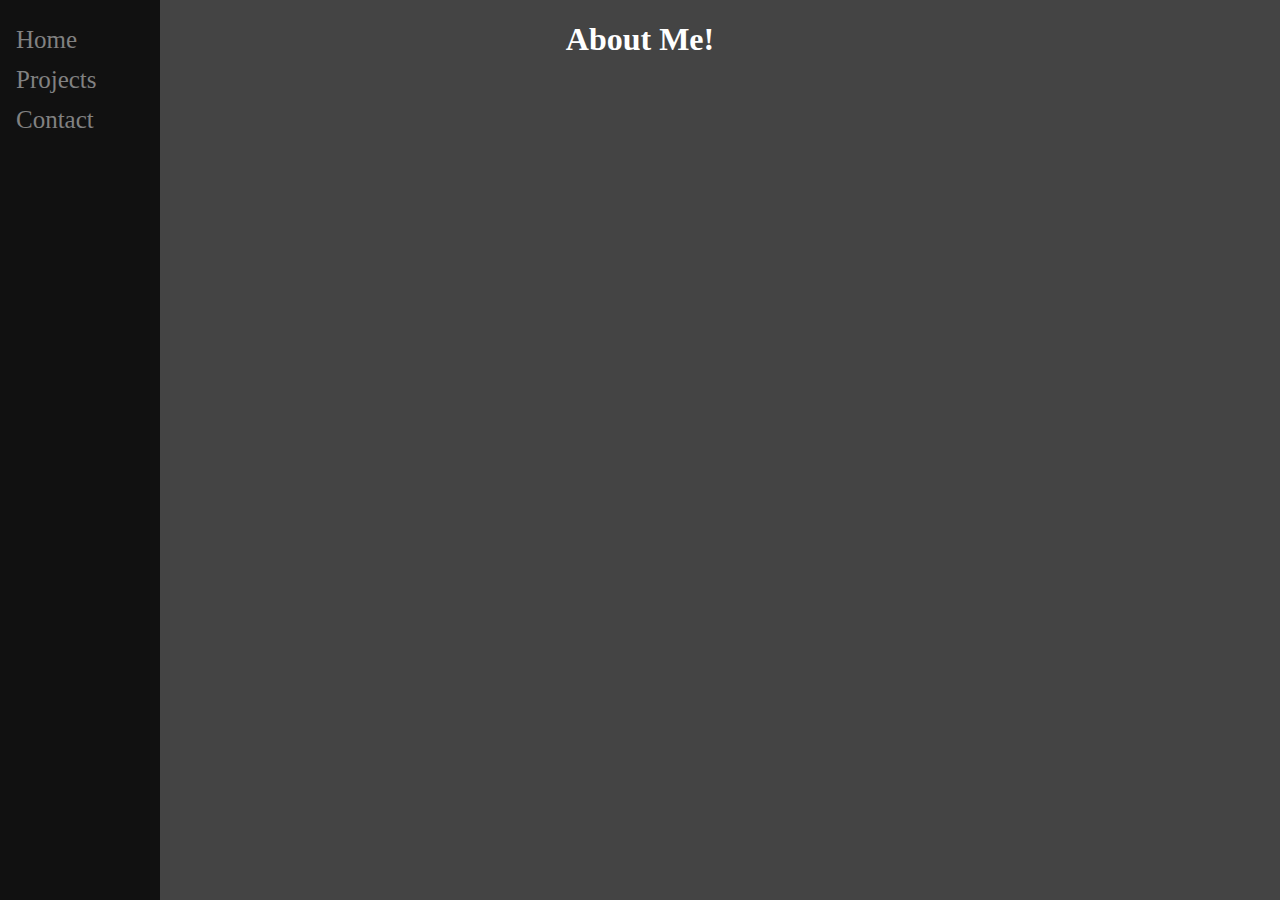
==== about.html @ e7671238 "added the actual site" ====
<!DOCTYPE html>
<html lang="en">
<head>
    <meta charset="UTF-8">
    <meta http-equiv="X-UA-Compatible" content="IE=edge">
    <meta name="viewport" content="width=device-width, initial-scale=1.0">
    <title>About</title>
    <link rel="stylesheet" href="style.css">
</head>
<body>
    <div class="sidenav">
        <a href="index.html">Home</a>
        <a href="projects.html">Projects</a>
        <a href="contact.html">Contact</a>
    </div>

    <h1 id="welcome">About Me!</h1>
</body>
</html>
---- style.css ----
#welcome {
    text-align: center;
}

#repo {
}

img {
    margin-left: 200px;
}

* {
    font-family: 'Comic Sans', 'Comic Sans MS', cursive;
    color: white;
    text-decoration: none;
}

.sidenav {
    height: 100%;
    width: 160px;
    position: fixed;
    z-index: 1;
    top: 0;
    left: 0;
    background-color: #111;
    overflow-x: hidden;
    padding-top: 20px;
}

.sidenav a {
  padding: 6px 8px 6px 16px;
  text-decoration: none;
  font-size: 25px;
  color: #818181;
  display: block;
}

.sidenav a:hover {
  color: #f1f1f1;
}

body {
    background-color: #444;
}

.link a {
    margin-left: 200px;
    font-size: 30px;
    text-decoration: none
}

.Discord {
    display: flex;
    align-items: center;
    margin-left: 200px;
    text-decoration: none;
    background-color: #5165F6;
    padding: 15px 35px;
    font-size: 30px;
    text-align: center;
    cursor: pointer;
    outline: none;
    color: #fff;
    border: none;
    border-radius: 35px;
    box-shadow: 0 10px #999;
}

.Discord:active {
    background-color: #3142D4;
    box-shadow: 0 5px #666;
    transform: translateY(4px);
}

p {
    margin-top: 0;
    margin-bottom: 0;
}

h2, h3 {
    margin-left: 200px;
}
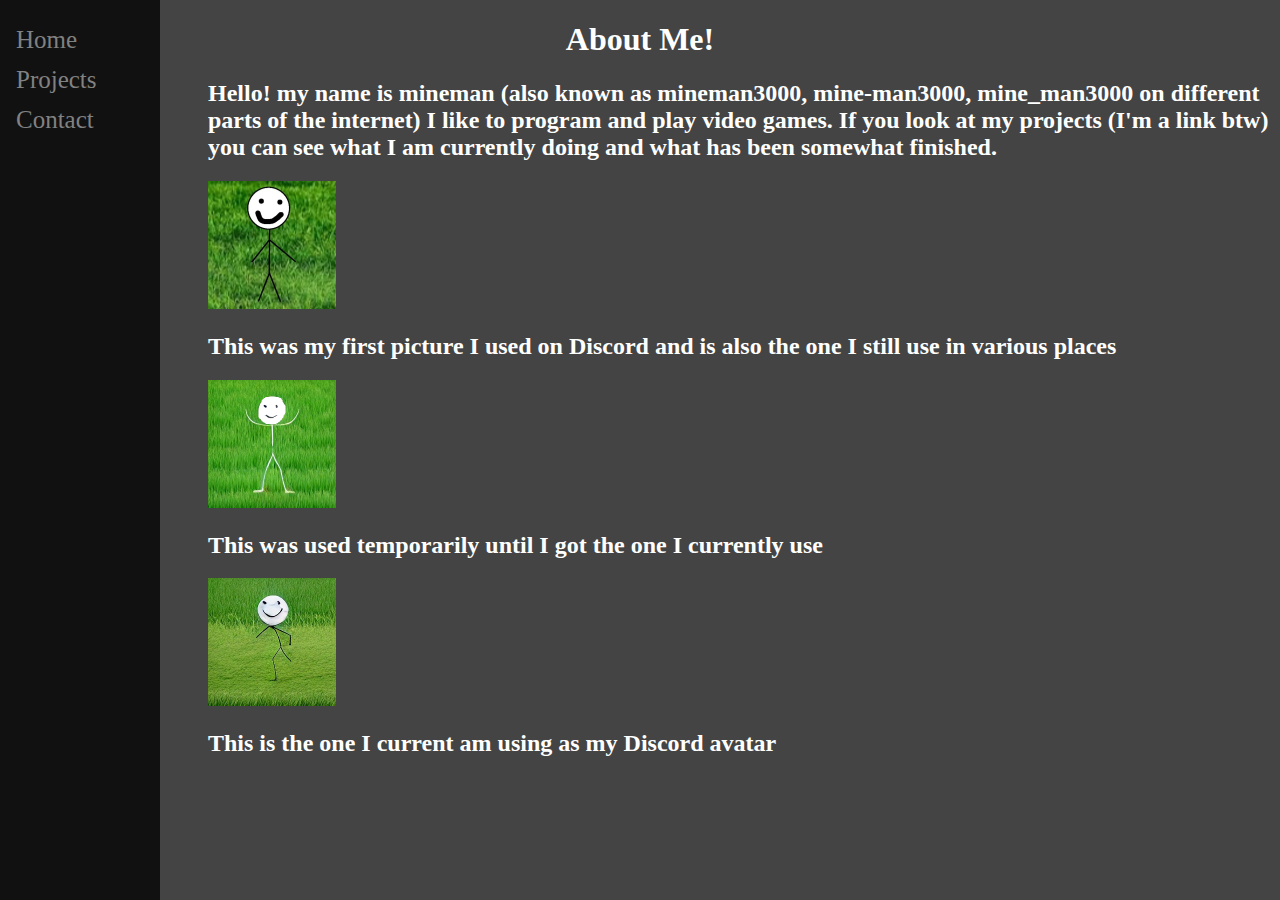
==== commit 29f58269: "added stuff to the about page" ====
--- a/about.html
+++ b/about.html
@@ -15,5 +15,12 @@
     </div>
 
     <h1 id="welcome">About Me!</h1>
+    <h2 id="text">Hello! my name is mineman (also known as mineman3000, mine-man3000, mine_man3000 on different parts of the internet) I like to program and play video games. If you look at <a href="projects.html">my projects (I'm a link btw)</a> you can see what I am currently doing and what has been somewhat finished.</h2>
+    <img src="images/first.png">
+    <h2 id="text">This was my first picture I used on Discord and is also the one I still use in various places</h2>
+    <img src="images/inbetween.png" width="128" height="128">
+    <h2 id="text">This was used temporarily until I got the one I currently use</h2>
+    <img src="images/current.png" width="128" height="128">
+    <h2 id="text">This is the one I current am using as my Discord avatar</h2>
 </body>
 </html>--- a/style.css
+++ b/style.css
@@ -2,7 +2,8 @@
     text-align: center;
 }
 
-#repo {
+#text {
+    margin-left: 200px;
 }
 
 img {
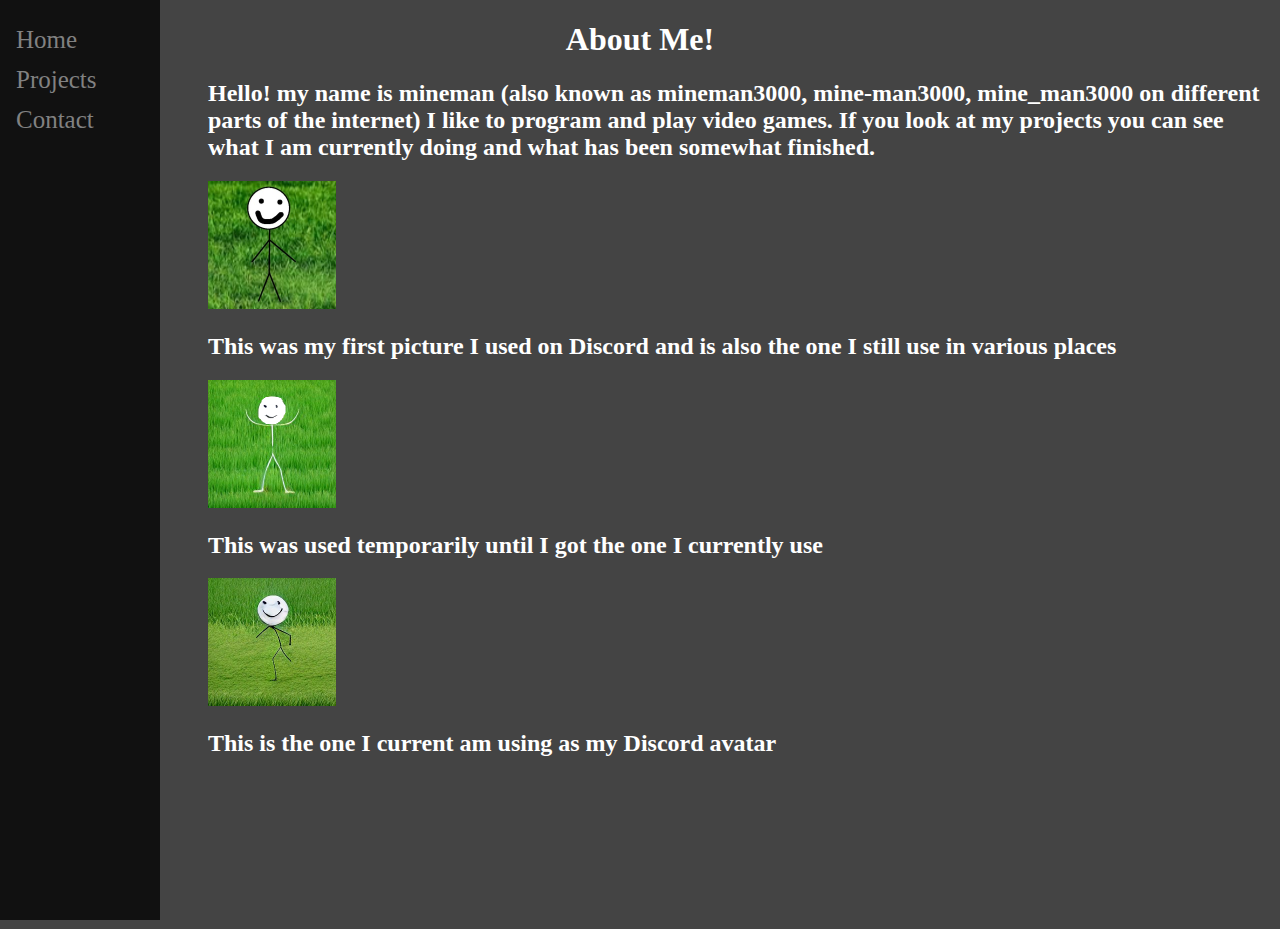
==== commit a656ea6e: "making it look good with darkreader" ====
--- a/about.html
+++ b/about.html
@@ -15,7 +15,7 @@
     </div>
 
     <h1 id="welcome">About Me!</h1>
-    <h2 id="text">Hello! my name is mineman (also known as mineman3000, mine-man3000, mine_man3000 on different parts of the internet) I like to program and play video games. If you look at <a href="projects.html">my projects (I'm a link btw)</a> you can see what I am currently doing and what has been somewhat finished.</h2>
+    <h2 id="text">Hello! my name is mineman (also known as mineman3000, mine-man3000, mine_man3000 on different parts of the internet) I like to program and play video games. If you look at <a href="projects.html">my projects</a> you can see what I am currently doing and what has been somewhat finished.</h2>
     <img src="images/first.png">
     <h2 id="text">This was my first picture I used on Discord and is also the one I still use in various places</h2>
     <img src="images/inbetween.png" width="128" height="128">
--- a/style.css
+++ b/style.css
@@ -42,6 +42,7 @@
 
 body {
     background-color: #444;
+    height: 100vh;
 }
 
 .link a {
